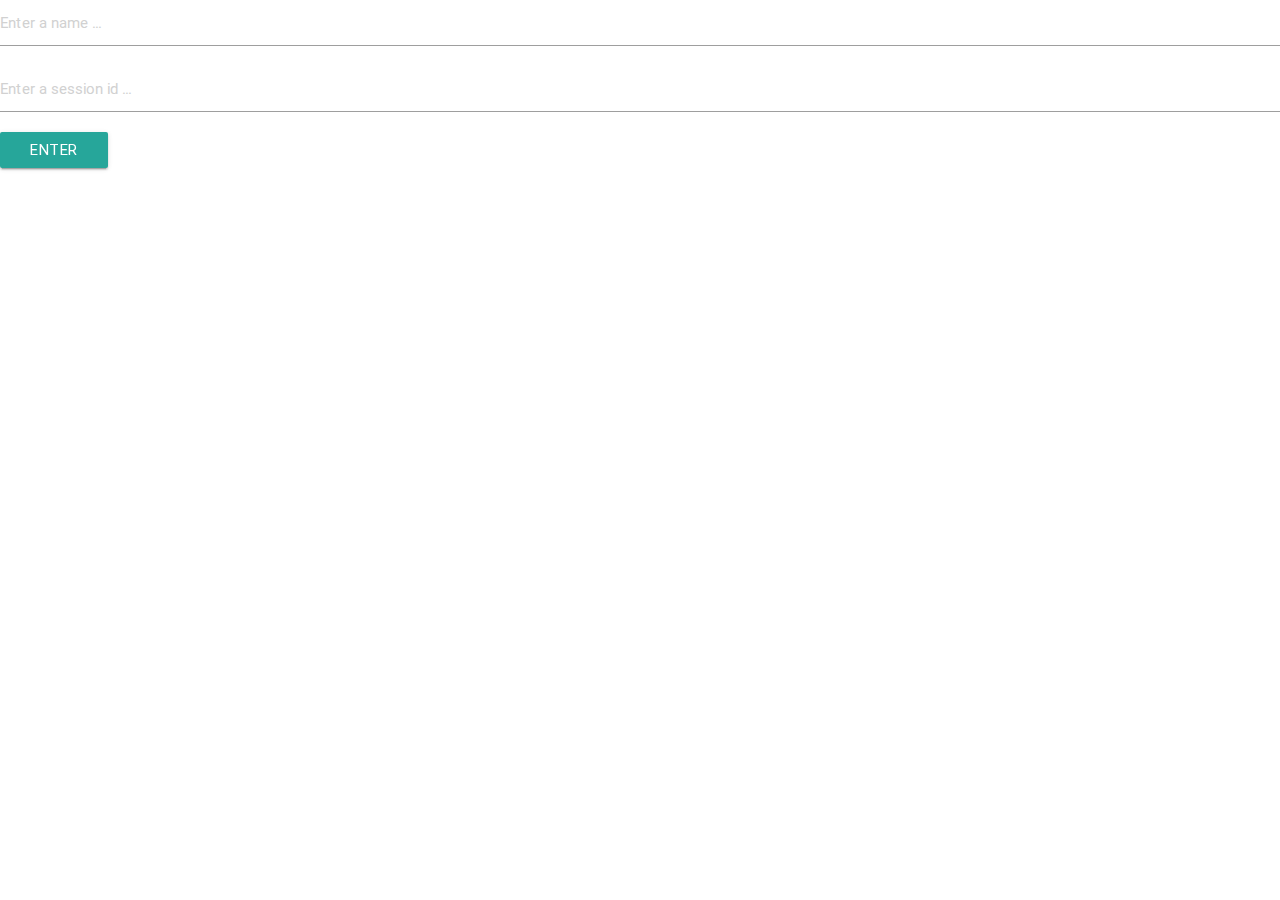
==== templates/profilePage.html @ 26892b54 "implements session with saved data" ====
<!DOCTYPE html>
<html lang="en">
<head>
    <meta charset="UTF-8">
    <title>Profile Page</title>

    <!--Import Google Icon Font-->
    <link href="http://fonts.googleapis.com/icon?family=Material+Icons" rel="stylesheet">
    <!--Import materialize.css-->
    <link type="text/css" rel="stylesheet" href="/static/materialize/css/materialize.min.css"  media="screen,projection"/>
    <!--Let browser know website is optimized for mobile-->
    <meta name="viewport" content="width=device-width, initial-scale=1.0"/>
</head>
<body>

    <div class="full"> 
        <div class="wrapper">
            <div class="controls">
            <form method="post">
                <input name="profileName" type="text" placeholder="Enter a name ...">
                <input name="sessionId" type="number" placeholder="Enter a session id ...">
                <button id="submitBtn" class="btn waves-effect" type="submit" value="Submit">Enter</button>
            </form>

            </div>
        </div>
    </div>

    <!--Import jQuery before materialize.js-->
    <script type="text/javascript" src="https://code.jquery.com/jquery-2.1.1.min.js"></script>
    <script type="text/javascript" src="/static/materialize/js/materialize.min.js"></script>
</body>
</html>
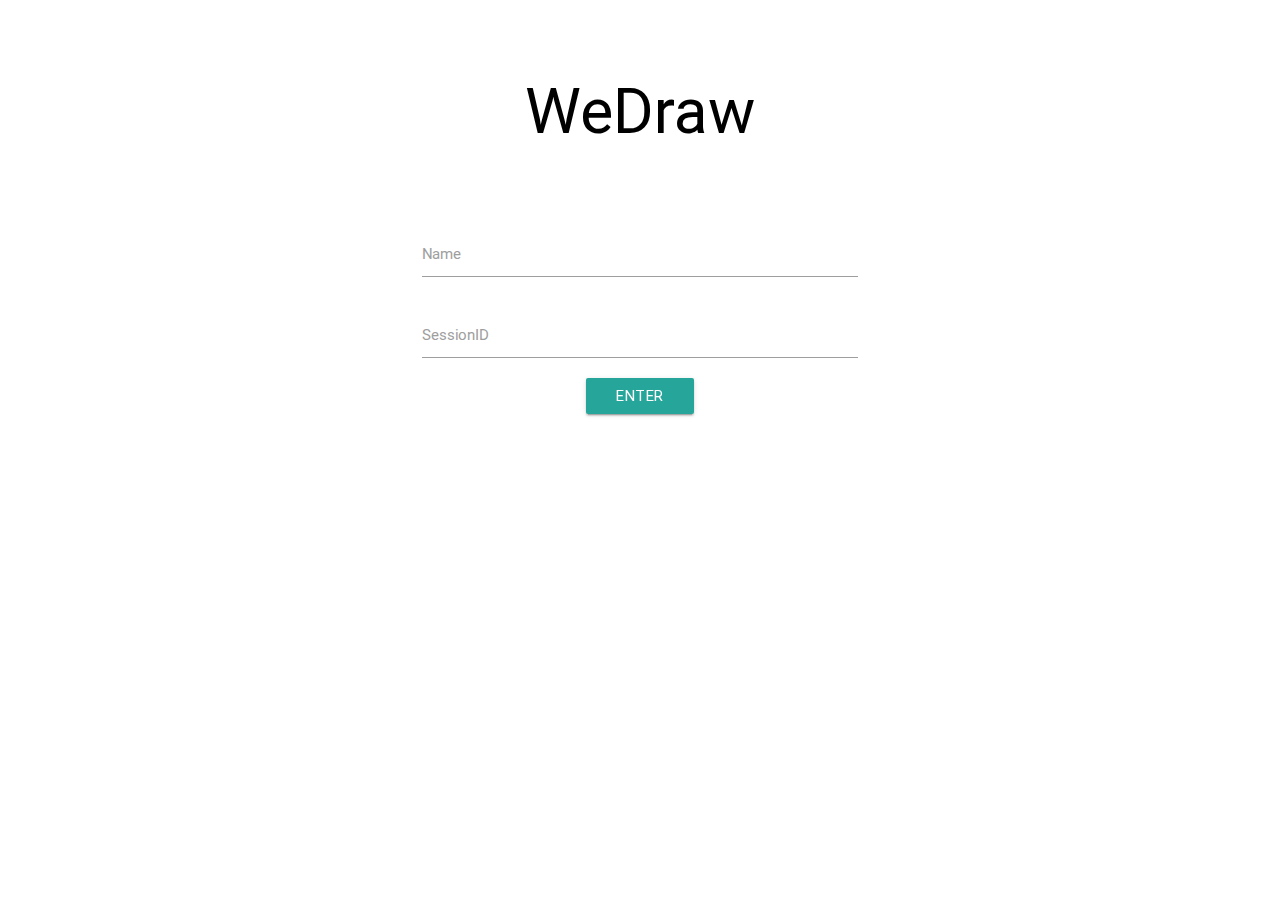
==== commit 74c65e20: "Merge" ====
--- a/templates/profilePage.html
+++ b/templates/profilePage.html
@@ -10,19 +10,39 @@
     <link type="text/css" rel="stylesheet" href="/static/materialize/css/materialize.min.css"  media="screen,projection"/>
     <!--Let browser know website is optimized for mobile-->
     <meta name="viewport" content="width=device-width, initial-scale=1.0"/>
+ 
+
 </head>
 <body>
+<div class="container">
 
-    <div class="full"> 
-        <div class="wrapper">
-            <div class="controls">
+    <br><br>
+    <h1 class="header center black-text">WeDraw</h1>
+    <br><br>
+</div>
+
+    <div class="container"> 
+    <!--Login panel-->
+        <div class="row center ">
             <form method="post">
-                <input name="profileName" type="text" placeholder="Enter a name ...">
-                <input name="sessionId" type="number" placeholder="Enter a session id ...">
-                <button id="submitBtn" class="btn waves-effect" type="submit" value="Submit">Enter</button>
-            </form>
+ 
+            <div class="input-field col s6 offset-s3">
+           
+                    <input name="profileName" type="text" >
+                    <label for="profileName">Name</label>
 
             </div>
+            
+            <div class="input-field col s6 offset-s3">
+
+                <input name="sessionId" type="number">
+                <label for="sessionId">SessionID</label>
+            </div>
+            <div class="container center">
+                <br>
+                <button id="submitBtn" class="btn waves-effect" type="submit" value="Submit">Enter</button>
+            </div>    
+            </form>
         </div>
     </div>
 
@@ -30,4 +50,4 @@
     <script type="text/javascript" src="https://code.jquery.com/jquery-2.1.1.min.js"></script>
     <script type="text/javascript" src="/static/materialize/js/materialize.min.js"></script>
 </body>
-</html>+</html>
